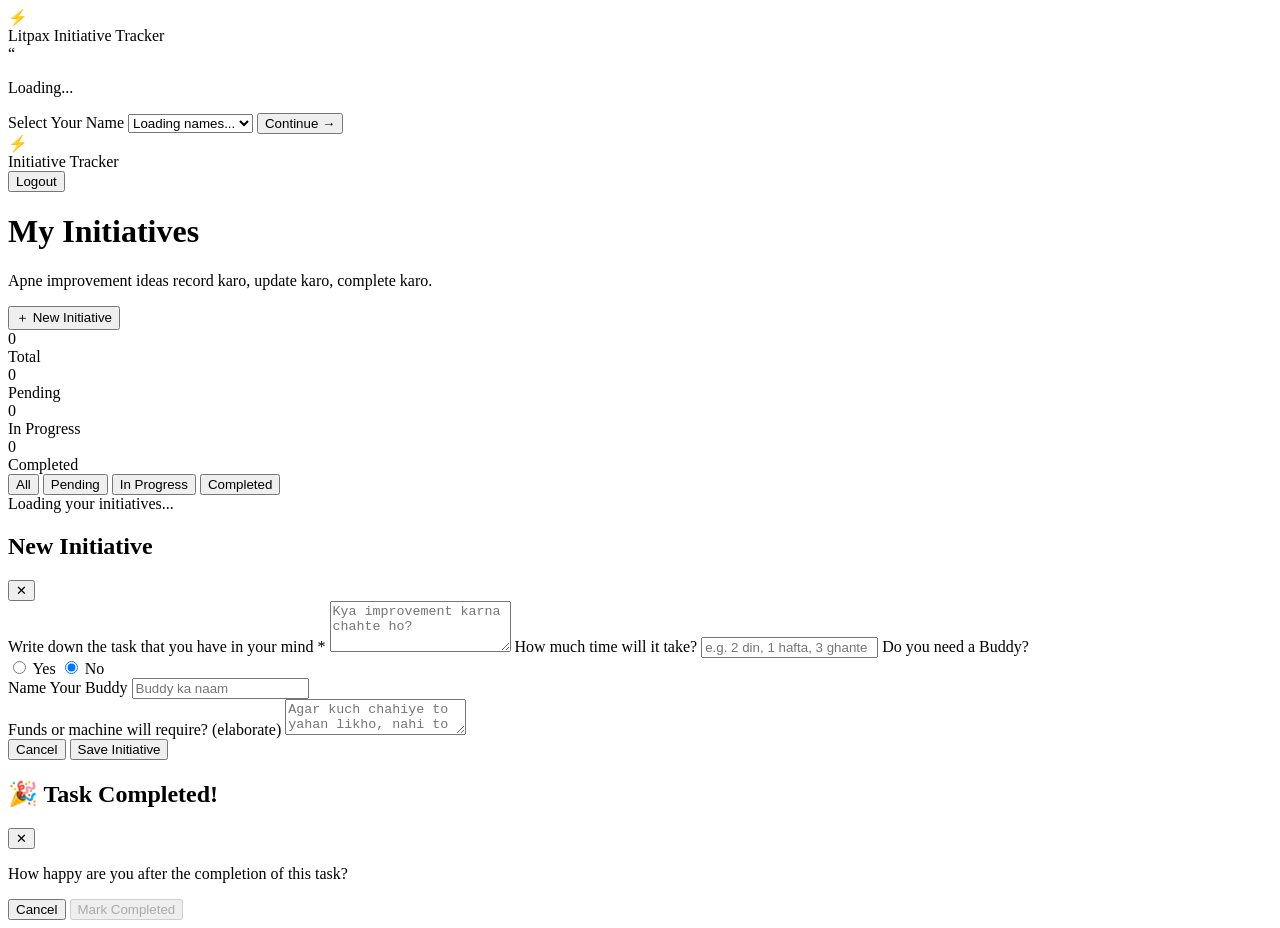
==== index.html @ f8fbafe7 "Create index.html" ====
<!DOCTYPE html>
<html lang="en">
<head>
  <meta charset="UTF-8">
  <meta name="viewport" content="width=device-width, initial-scale=1.0">
  <title>Litpax Initiative Tracker</title>
  <link rel="preconnect" href="https://fonts.googleapis.com">
  <link rel="preconnect" href="https://fonts.gstatic.com" crossorigin>
  <link href="https://fonts.googleapis.com/css2?family=Inter:wght@400;500;600;700;800&display=swap" rel="stylesheet">
  <link rel="stylesheet" href="style.css">
</head>
<body>

  <!-- ================= LOGIN SCREEN ================= -->
  <div id="loginScreen" class="screen active">
    <div class="login-box">
      <div class="brand">
        <div class="brand-mark">⚡</div>
        <div class="brand-name">Litpax <span>Initiative Tracker</span></div>
      </div>

      <div class="quote-card">
        <div class="quote-icon">&ldquo;</div>
        <p id="quoteText" class="quote-text">Loading...</p>
      </div>

      <div class="login-form">
        <label class="field-label" for="nameSelect">Select Your Name</label>
        <select id="nameSelect" class="input">
          <option value="">Loading names...</option>
        </select>
        <button id="loginBtn" class="btn btn-primary btn-block" onclick="login()">Continue →</button>
      </div>
    </div>
  </div>

  <!-- ================= DASHBOARD SCREEN ================= -->
  <div id="dashScreen" class="screen">
    <header class="topbar">
      <div class="brand small">
        <div class="brand-mark">⚡</div>
        <div class="brand-name">Initiative Tracker</div>
      </div>
      <div class="topbar-right">
        <span id="userChip" class="user-chip"></span>
        <button class="btn btn-ghost" onclick="logout()">Logout</button>
      </div>
    </header>

    <main class="container">
      <div class="dash-head">
        <div>
          <h1 id="greeting" class="dash-title">My Initiatives</h1>
          <p class="dash-sub">Apne improvement ideas record karo, update karo, complete karo.</p>
        </div>
        <button class="btn btn-primary" onclick="openTaskModal()">＋ New Initiative</button>
      </div>

      <!-- Stats -->
      <div class="stats-row">
        <div class="stat-card">
          <div class="stat-num" id="statTotal">0</div>
          <div class="stat-label">Total</div>
        </div>
        <div class="stat-card pending">
          <div class="stat-num" id="statPending">0</div>
          <div class="stat-label">Pending</div>
        </div>
        <div class="stat-card progress">
          <div class="stat-num" id="statProgress">0</div>
          <div class="stat-label">In Progress</div>
        </div>
        <div class="stat-card done">
          <div class="stat-num" id="statDone">0</div>
          <div class="stat-label">Completed</div>
        </div>
      </div>

      <!-- Filter tabs -->
      <div class="filter-tabs" id="filterTabs">
        <button class="tab active" data-filter="All" onclick="setFilter('All', this)">All</button>
        <button class="tab" data-filter="Pending" onclick="setFilter('Pending', this)">Pending</button>
        <button class="tab" data-filter="In Progress" onclick="setFilter('In Progress', this)">In Progress</button>
        <button class="tab" data-filter="Completed" onclick="setFilter('Completed', this)">Completed</button>
      </div>

      <!-- Task cards -->
      <div id="taskList" class="task-list">
        <div class="loader" id="taskLoader">Loading your initiatives...</div>
      </div>
    </main>
  </div>

  <!-- ================= TASK MODAL (Add/Edit) ================= -->
  <div id="taskModal" class="modal-overlay">
    <div class="modal">
      <div class="modal-head">
        <h2 id="modalTitle">New Initiative</h2>
        <button class="modal-close" onclick="closeTaskModal()">✕</button>
      </div>
      <div class="modal-body">
        <input type="hidden" id="editTaskId" value="">

        <label class="field-label">Write down the task that you have in your mind *</label>
        <textarea id="fTask" class="input" rows="3" placeholder="Kya improvement karna chahte ho?"></textarea>

        <label class="field-label">How much time will it take?</label>
        <input type="text" id="fTime" class="input" placeholder="e.g. 2 din, 1 hafta, 3 ghante">

        <label class="field-label">Do you need a Buddy?</label>
        <div class="radio-row">
          <label class="radio-pill"><input type="radio" name="fBuddy" value="Yes" onchange="toggleBuddyName()"> Yes</label>
          <label class="radio-pill"><input type="radio" name="fBuddy" value="No" checked onchange="toggleBuddyName()"> No</label>
        </div>

        <div id="buddyNameWrap" class="hidden">
          <label class="field-label">Name Your Buddy</label>
          <input type="text" id="fBuddyName" class="input" placeholder="Buddy ka naam">
        </div>

        <label class="field-label">Funds or machine will require? (elaborate)</label>
        <textarea id="fFunds" class="input" rows="2" placeholder="Agar kuch chahiye to yahan likho, nahi to khali chhodo"></textarea>
      </div>
      <div class="modal-foot">
        <button class="btn btn-ghost" onclick="closeTaskModal()">Cancel</button>
        <button id="saveTaskBtn" class="btn btn-primary" onclick="saveTask()">Save Initiative</button>
      </div>
    </div>
  </div>

  <!-- ================= COMPLETE MODAL (Rating) ================= -->
  <div id="completeModal" class="modal-overlay">
    <div class="modal">
      <div class="modal-head">
        <h2>🎉 Task Completed!</h2>
        <button class="modal-close" onclick="closeCompleteModal()">✕</button>
      </div>
      <div class="modal-body">
        <input type="hidden" id="completeTaskId" value="">
        <p class="modal-question">How happy are you after the completion of this task?</p>
        <div class="rating-options" id="ratingOptions">
          <!-- Rating buttons Config sheet se load hote hain -->
        </div>
      </div>
      <div class="modal-foot">
        <button class="btn btn-ghost" onclick="closeCompleteModal()">Cancel</button>
        <button id="confirmCompleteBtn" class="btn btn-primary" onclick="confirmComplete()" disabled>Mark Completed</button>
      </div>
    </div>
  </div>

  <!-- Toast -->
  <div id="toast" class="toast"></div>

  <script src="config.js"></script>
  <script src="script.js"></script>
</body>
</html>
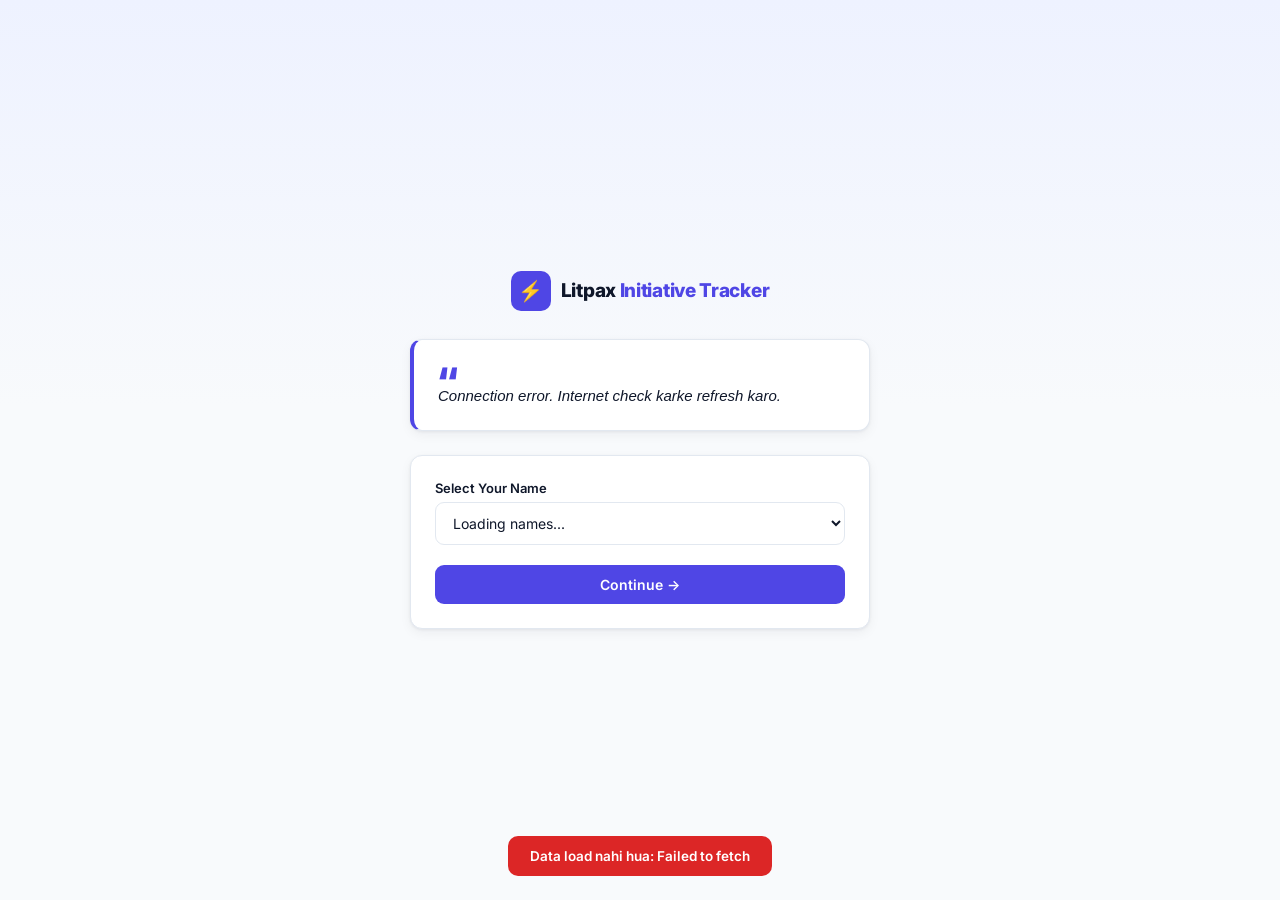
==== commit 15d14986: "Update index.html" ====
--- a/index.html
+++ b/index.html
@@ -16,7 +16,7 @@
     <div class="login-box">
       <div class="brand">
         <div class="brand-mark">⚡</div>
-        <div class="brand-name">Litpax <span>Initiative Tracker</span></div>
+        <div class="brand-name" id="brandNameLogin">Litpax <span>Initiative Tracker</span></div>
       </div>
 
       <div class="quote-card">
@@ -39,7 +39,7 @@
     <header class="topbar">
       <div class="brand small">
         <div class="brand-mark">⚡</div>
-        <div class="brand-name">Initiative Tracker</div>
+        <div class="brand-name" id="brandNameTop">Initiative Tracker</div>
       </div>
       <div class="topbar-right">
         <span id="userChip" class="user-chip"></span>
@@ -51,7 +51,7 @@
       <div class="dash-head">
         <div>
           <h1 id="greeting" class="dash-title">My Initiatives</h1>
-          <p class="dash-sub">Apne improvement ideas record karo, update karo, complete karo.</p>
+          <p class="dash-sub" id="dashSub">Apne improvement ideas record karo, update karo, complete karo.</p>
         </div>
         <button class="btn btn-primary" onclick="openTaskModal()">＋ New Initiative</button>
       </div>
--- a/style.css
+++ b/style.css
@@ -0,0 +1,631 @@
+/* ============================================
+   LITPAX INITIATIVE TRACKER - STYLES
+   Light theme · Indigo accent · Inter
+   ============================================ */
+
+:root {
+  --indigo: #4F46E5;
+  --indigo-dark: #4338CA;
+  --indigo-soft: #EEF2FF;
+  --bg: #F8FAFC;
+  --card: #FFFFFF;
+  --text: #0F172A;
+  --text-soft: #64748B;
+  --border: #E2E8F0;
+  --amber: #F59E0B;
+  --amber-soft: #FEF3C7;
+  --green: #16A34A;
+  --green-soft: #DCFCE7;
+  --blue: #2563EB;
+  --blue-soft: #DBEAFE;
+  --red: #DC2626;
+  --radius: 12px;
+  --shadow: 0 1px 3px rgba(15, 23, 42, 0.06), 0 4px 12px rgba(15, 23, 42, 0.05);
+}
+
+* { margin: 0; padding: 0; box-sizing: border-box; }
+
+body {
+  font-family: 'Inter', -apple-system, sans-serif;
+  background: var(--bg);
+  color: var(--text);
+  min-height: 100vh;
+}
+
+.hidden { display: none !important; }
+
+/* ---------- Screens ---------- */
+.screen { display: none; }
+.screen.active { display: block; }
+
+/* ---------- Login ---------- */
+#loginScreen.active {
+  display: flex;
+  align-items: center;
+  justify-content: center;
+  min-height: 100vh;
+  padding: 20px;
+  background: linear-gradient(180deg, var(--indigo-soft) 0%, var(--bg) 45%);
+}
+
+.login-box {
+  width: 100%;
+  max-width: 460px;
+}
+
+.brand {
+  display: flex;
+  align-items: center;
+  gap: 10px;
+  justify-content: center;
+  margin-bottom: 28px;
+}
+
+.brand-mark {
+  width: 40px;
+  height: 40px;
+  background: var(--indigo);
+  color: #fff;
+  border-radius: 10px;
+  display: flex;
+  align-items: center;
+  justify-content: center;
+  font-size: 20px;
+}
+
+.brand-name {
+  font-size: 19px;
+  font-weight: 800;
+  letter-spacing: -0.3px;
+}
+
+.brand-name span { color: var(--indigo); }
+
+.brand.small { margin-bottom: 0; justify-content: flex-start; }
+.brand.small .brand-mark { width: 32px; height: 32px; font-size: 16px; border-radius: 8px; }
+.brand.small .brand-name { font-size: 16px; }
+
+.quote-card {
+  background: var(--card);
+  border: 1px solid var(--border);
+  border-left: 4px solid var(--indigo);
+  border-radius: var(--radius);
+  padding: 22px 24px;
+  margin-bottom: 24px;
+  box-shadow: var(--shadow);
+  position: relative;
+}
+
+.quote-icon {
+  font-size: 42px;
+  line-height: 1;
+  color: var(--indigo);
+  font-weight: 800;
+  height: 22px;
+}
+
+.quote-text {
+  font-size: 15px;
+  line-height: 1.65;
+  color: var(--text);
+  font-weight: 500;
+  font-style: italic;
+}
+
+.login-form {
+  background: var(--card);
+  border: 1px solid var(--border);
+  border-radius: var(--radius);
+  padding: 24px;
+  box-shadow: var(--shadow);
+}
+
+/* ---------- Inputs ---------- */
+.field-label {
+  display: block;
+  font-size: 13px;
+  font-weight: 600;
+  color: var(--text);
+  margin: 14px 0 6px;
+}
+
+.login-form .field-label:first-child { margin-top: 0; }
+
+.input {
+  width: 100%;
+  padding: 11px 13px;
+  border: 1px solid var(--border);
+  border-radius: 9px;
+  font-family: inherit;
+  font-size: 14px;
+  color: var(--text);
+  background: #fff;
+  transition: border-color 0.15s, box-shadow 0.15s;
+  resize: vertical;
+}
+
+.input:focus {
+  outline: none;
+  border-color: var(--indigo);
+  box-shadow: 0 0 0 3px var(--indigo-soft);
+}
+
+/* ---------- Buttons ---------- */
+.btn {
+  padding: 11px 18px;
+  border: none;
+  border-radius: 9px;
+  font-family: inherit;
+  font-size: 14px;
+  font-weight: 600;
+  cursor: pointer;
+  transition: background 0.15s, transform 0.1s;
+  white-space: nowrap;
+}
+
+.btn:active { transform: scale(0.98); }
+
+.btn-primary {
+  background: var(--indigo);
+  color: #fff;
+}
+
+.btn-primary:hover { background: var(--indigo-dark); }
+
+.btn-primary:disabled {
+  background: #C7D2FE;
+  cursor: not-allowed;
+}
+
+.btn-ghost {
+  background: transparent;
+  color: var(--text-soft);
+  border: 1px solid var(--border);
+}
+
+.btn-ghost:hover { background: var(--bg); color: var(--text); }
+
+.btn-block { width: 100%; margin-top: 20px; }
+
+/* ---------- Topbar ---------- */
+.topbar {
+  background: var(--card);
+  border-bottom: 1px solid var(--border);
+  padding: 12px 20px;
+  display: flex;
+  align-items: center;
+  justify-content: space-between;
+  position: sticky;
+  top: 0;
+  z-index: 50;
+}
+
+.topbar-right {
+  display: flex;
+  align-items: center;
+  gap: 10px;
+}
+
+.user-chip {
+  background: var(--indigo-soft);
+  color: var(--indigo);
+  font-size: 13px;
+  font-weight: 700;
+  padding: 6px 14px;
+  border-radius: 999px;
+}
+
+/* ---------- Container / Dashboard ---------- */
+.container {
+  max-width: 860px;
+  margin: 0 auto;
+  padding: 28px 20px 60px;
+}
+
+.dash-head {
+  display: flex;
+  align-items: flex-start;
+  justify-content: space-between;
+  gap: 16px;
+  margin-bottom: 22px;
+  flex-wrap: wrap;
+}
+
+.dash-title {
+  font-size: 24px;
+  font-weight: 800;
+  letter-spacing: -0.4px;
+}
+
+.dash-sub {
+  font-size: 13px;
+  color: var(--text-soft);
+  margin-top: 4px;
+}
+
+/* ---------- Stats ---------- */
+.stats-row {
+  display: grid;
+  grid-template-columns: repeat(4, 1fr);
+  gap: 12px;
+  margin-bottom: 22px;
+}
+
+.stat-card {
+  background: var(--card);
+  border: 1px solid var(--border);
+  border-radius: var(--radius);
+  padding: 14px 16px;
+  box-shadow: var(--shadow);
+}
+
+.stat-num {
+  font-size: 24px;
+  font-weight: 800;
+  letter-spacing: -0.5px;
+}
+
+.stat-label {
+  font-size: 12px;
+  color: var(--text-soft);
+  font-weight: 600;
+  margin-top: 2px;
+}
+
+.stat-card.pending .stat-num { color: var(--amber); }
+.stat-card.progress .stat-num { color: var(--blue); }
+.stat-card.done .stat-num { color: var(--green); }
+
+/* ---------- Filter tabs ---------- */
+.filter-tabs {
+  display: flex;
+  gap: 8px;
+  margin-bottom: 18px;
+  flex-wrap: wrap;
+}
+
+.tab {
+  padding: 7px 15px;
+  border: 1px solid var(--border);
+  border-radius: 999px;
+  background: var(--card);
+  font-family: inherit;
+  font-size: 13px;
+  font-weight: 600;
+  color: var(--text-soft);
+  cursor: pointer;
+  transition: all 0.15s;
+}
+
+.tab:hover { border-color: var(--indigo); color: var(--indigo); }
+
+.tab.active {
+  background: var(--indigo);
+  border-color: var(--indigo);
+  color: #fff;
+}
+
+/* ---------- Task cards ---------- */
+.task-list {
+  display: flex;
+  flex-direction: column;
+  gap: 14px;
+}
+
+.task-card {
+  background: var(--card);
+  border: 1px solid var(--border);
+  border-radius: var(--radius);
+  padding: 18px 20px;
+  box-shadow: var(--shadow);
+}
+
+.task-top {
+  display: flex;
+  align-items: center;
+  justify-content: space-between;
+  gap: 10px;
+  margin-bottom: 10px;
+  flex-wrap: wrap;
+}
+
+.task-id {
+  font-size: 12px;
+  font-weight: 700;
+  color: var(--indigo);
+  background: var(--indigo-soft);
+  padding: 4px 10px;
+  border-radius: 6px;
+  letter-spacing: 0.3px;
+}
+
+.badge {
+  font-size: 12px;
+  font-weight: 700;
+  padding: 4px 12px;
+  border-radius: 999px;
+}
+
+.badge.pending { background: var(--amber-soft); color: #B45309; }
+.badge.progress { background: var(--blue-soft); color: var(--blue); }
+.badge.done { background: var(--green-soft); color: var(--green); }
+
+.task-text {
+  font-size: 15px;
+  font-weight: 600;
+  line-height: 1.55;
+  margin-bottom: 12px;
+}
+
+.task-meta {
+  display: flex;
+  flex-wrap: wrap;
+  gap: 8px 18px;
+  margin-bottom: 14px;
+}
+
+.meta-item {
+  font-size: 12.5px;
+  color: var(--text-soft);
+}
+
+.meta-item b { color: var(--text); font-weight: 600; }
+
+.rating-chip {
+  display: inline-block;
+  background: var(--green-soft);
+  color: var(--green);
+  font-size: 12.5px;
+  font-weight: 700;
+  padding: 5px 12px;
+  border-radius: 999px;
+  margin-bottom: 12px;
+}
+
+.task-actions {
+  display: flex;
+  gap: 8px;
+  flex-wrap: wrap;
+  border-top: 1px solid var(--border);
+  padding-top: 12px;
+}
+
+.btn-sm {
+  padding: 7px 14px;
+  font-size: 13px;
+  border-radius: 8px;
+}
+
+.btn-outline-blue {
+  background: #fff;
+  color: var(--blue);
+  border: 1px solid var(--blue);
+}
+
+.btn-outline-blue:hover { background: var(--blue-soft); }
+
+.btn-outline-green {
+  background: #fff;
+  color: var(--green);
+  border: 1px solid var(--green);
+}
+
+.btn-outline-green:hover { background: var(--green-soft); }
+
+.loader, .empty-state {
+  text-align: center;
+  color: var(--text-soft);
+  font-size: 14px;
+  padding: 50px 20px;
+}
+
+.empty-state .empty-icon { font-size: 36px; margin-bottom: 10px; }
+
+/* ---------- Modals ---------- */
+.modal-overlay {
+  display: none;
+  position: fixed;
+  inset: 0;
+  background: rgba(15, 23, 42, 0.45);
+  z-index: 100;
+  align-items: center;
+  justify-content: center;
+  padding: 20px;
+}
+
+.modal-overlay.open { display: flex; }
+
+.modal {
+  background: var(--card);
+  border-radius: 16px;
+  width: 100%;
+  max-width: 520px;
+  max-height: 90vh;
+  overflow-y: auto;
+  box-shadow: 0 20px 50px rgba(15, 23, 42, 0.25);
+}
+
+.modal-head {
+  display: flex;
+  align-items: center;
+  justify-content: space-between;
+  padding: 18px 22px;
+  border-bottom: 1px solid var(--border);
+}
+
+.modal-head h2 { font-size: 17px; font-weight: 800; }
+
+.modal-close {
+  background: transparent;
+  border: none;
+  font-size: 16px;
+  color: var(--text-soft);
+  cursor: pointer;
+  padding: 4px 8px;
+  border-radius: 6px;
+}
+
+.modal-close:hover { background: var(--bg); color: var(--text); }
+
+.modal-body { padding: 8px 22px 20px; }
+
+.modal-body .field-label:first-of-type { margin-top: 12px; }
+
+.modal-question {
+  font-size: 14.5px;
+  font-weight: 600;
+  margin: 14px 0 4px;
+}
+
+.modal-foot {
+  display: flex;
+  justify-content: flex-end;
+  gap: 10px;
+  padding: 14px 22px;
+  border-top: 1px solid var(--border);
+}
+
+/* ---------- Radio pills ---------- */
+.radio-row { display: flex; gap: 10px; }
+
+.radio-pill {
+  display: flex;
+  align-items: center;
+  gap: 7px;
+  border: 1px solid var(--border);
+  border-radius: 999px;
+  padding: 8px 18px;
+  font-size: 13.5px;
+  font-weight: 600;
+  cursor: pointer;
+  transition: all 0.15s;
+}
+
+.radio-pill:has(input:checked) {
+  border-color: var(--indigo);
+  background: var(--indigo-soft);
+  color: var(--indigo);
+}
+
+.radio-pill input { accent-color: var(--indigo); }
+
+/* ---------- Rating buttons ---------- */
+.rating-options {
+  display: flex;
+  flex-direction: column;
+  gap: 10px;
+  margin-top: 14px;
+}
+
+.rating-btn {
+  padding: 13px 16px;
+  border: 1.5px solid var(--border);
+  border-radius: 10px;
+  background: #fff;
+  font-family: inherit;
+  font-size: 14.5px;
+  font-weight: 600;
+  color: var(--text);
+  cursor: pointer;
+  text-align: left;
+  transition: all 0.15s;
+}
+
+.rating-btn:hover { border-color: var(--indigo); background: var(--indigo-soft); }
+
+.rating-btn.selected {
+  border-color: var(--indigo);
+  background: var(--indigo-soft);
+  color: var(--indigo);
+  box-shadow: 0 0 0 3px var(--indigo-soft);
+}
+
+/* ---------- Toast ---------- */
+.toast {
+  position: fixed;
+  bottom: 24px;
+  left: 50%;
+  transform: translateX(-50%) translateY(80px);
+  background: var(--text);
+  color: #fff;
+  font-size: 13.5px;
+  font-weight: 600;
+  padding: 12px 22px;
+  border-radius: 10px;
+  opacity: 0;
+  transition: all 0.3s;
+  z-index: 200;
+  pointer-events: none;
+  max-width: 90vw;
+  text-align: center;
+}
+
+.toast.show {
+  opacity: 1;
+  transform: translateX(-50%) translateY(0);
+}
+
+.toast.error { background: var(--red); }
+
+/* ============================================
+   ADMIN PAGE
+   ============================================ */
+
+.admin-container { max-width: 1080px; }
+
+.emp-stats-grid {
+  display: grid;
+  grid-template-columns: repeat(auto-fill, minmax(190px, 1fr));
+  gap: 12px;
+  margin-bottom: 26px;
+}
+
+.emp-card {
+  background: var(--card);
+  border: 1px solid var(--border);
+  border-radius: var(--radius);
+  padding: 16px;
+  box-shadow: var(--shadow);
+  cursor: pointer;
+  transition: border-color 0.15s, transform 0.1s;
+}
+
+.emp-card:hover { border-color: var(--indigo); }
+
+.emp-card.selected {
+  border-color: var(--indigo);
+  background: var(--indigo-soft);
+}
+
+.emp-name {
+  font-size: 15px;
+  font-weight: 800;
+  margin-bottom: 10px;
+}
+
+.emp-nums {
+  display: flex;
+  gap: 12px;
+  flex-wrap: wrap;
+}
+
+.emp-num { font-size: 12px; color: var(--text-soft); font-weight: 600; }
+.emp-num b { font-size: 16px; display: block; }
+.emp-num.n-total b { color: var(--text); }
+.emp-num.n-pending b { color: var(--amber); }
+.emp-num.n-progress b { color: var(--blue); }
+.emp-num.n-done b { color: var(--green); }
+
+.admin-task-employee {
+  font-size: 13px;
+  font-weight: 700;
+  color: var(--indigo);
+}
+
+/* ---------- Responsive ---------- */
+@media (max-width: 620px) {
+  .stats-row { grid-template-columns: repeat(2, 1fr); }
+  .dash-head { flex-direction: column; }
+  .dash-head .btn { width: 100%; }
+  .task-actions .btn { flex: 1; }
+}
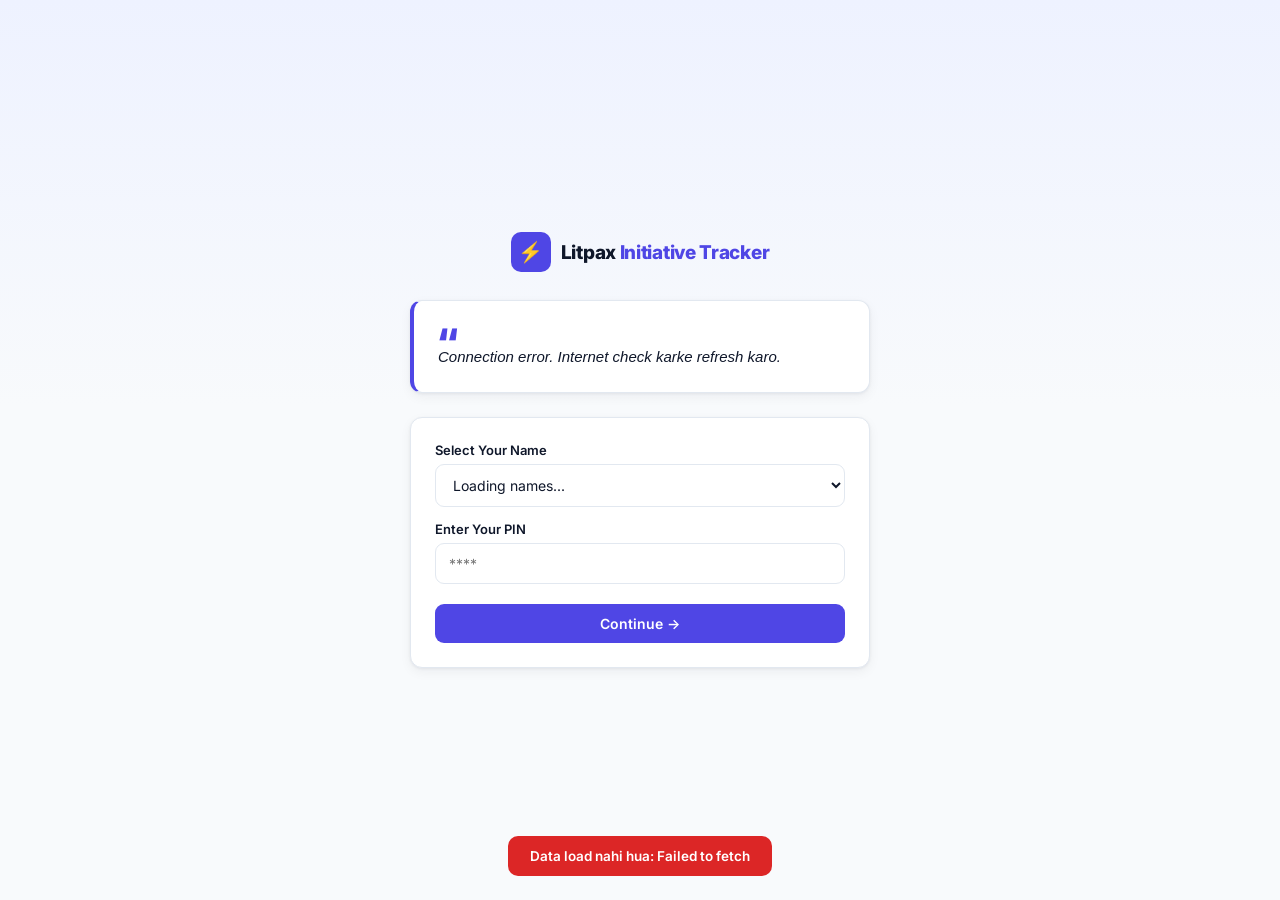
==== commit 980216f4: "Update index.html" ====
--- a/index.html
+++ b/index.html
@@ -29,6 +29,8 @@
         <select id="nameSelect" class="input">
           <option value="">Loading names...</option>
         </select>
+        <label class="field-label" for="pinInput">Enter Your PIN</label>
+        <input type="password" id="pinInput" class="input" inputmode="numeric" maxlength="6" placeholder="****" onkeydown="if(event.key==='Enter')login()">
         <button id="loginBtn" class="btn btn-primary btn-block" onclick="login()">Continue →</button>
       </div>
     </div>
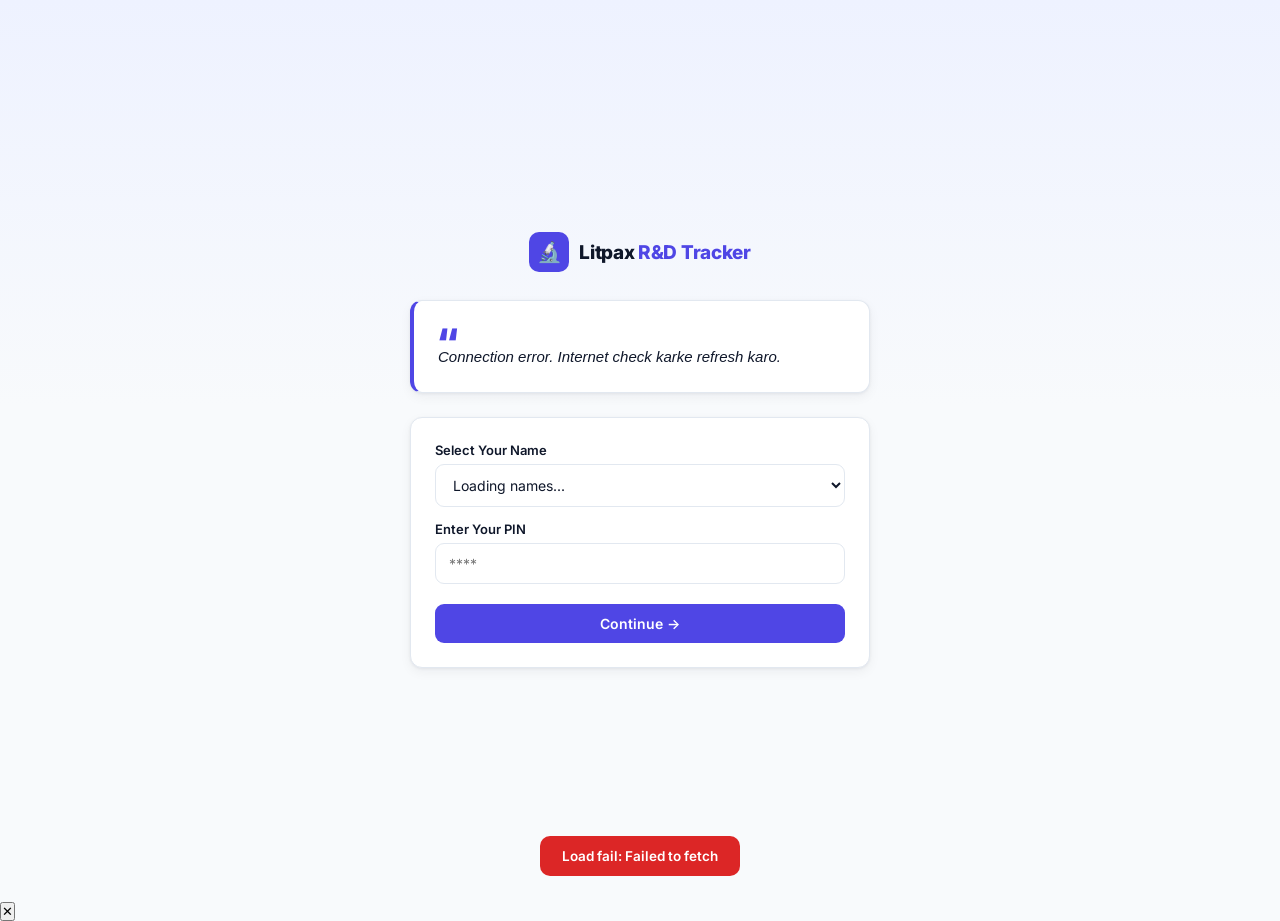
==== commit cbf71019: "Rename rnd.html to index.html" ====
--- a/index.html
+++ b/index.html
@@ -3,7 +3,7 @@
 <head>
   <meta charset="UTF-8">
   <meta name="viewport" content="width=device-width, initial-scale=1.0">
-  <title>Litpax Initiative Tracker</title>
+  <title>Litpax R&D Tracker</title>
   <link rel="preconnect" href="https://fonts.googleapis.com">
   <link rel="preconnect" href="https://fonts.gstatic.com" crossorigin>
   <link href="https://fonts.googleapis.com/css2?family=Inter:wght@400;500;600;700;800&display=swap" rel="stylesheet">
@@ -11,24 +11,20 @@
 </head>
 <body>
 
-  <!-- ================= LOGIN SCREEN ================= -->
+  <!-- ================= LOGIN ================= -->
   <div id="loginScreen" class="screen active">
     <div class="login-box">
       <div class="brand">
-        <div class="brand-mark">⚡</div>
-        <div class="brand-name" id="brandNameLogin">Litpax <span>Initiative Tracker</span></div>
-      </div>
-
+        <div class="brand-mark">🔬</div>
+        <div class="brand-name" id="brandNameLogin">Litpax <span>R&D Tracker</span></div>
+      </div>
       <div class="quote-card">
         <div class="quote-icon">&ldquo;</div>
         <p id="quoteText" class="quote-text">Loading...</p>
       </div>
-
       <div class="login-form">
         <label class="field-label" for="nameSelect">Select Your Name</label>
-        <select id="nameSelect" class="input">
-          <option value="">Loading names...</option>
-        </select>
+        <select id="nameSelect" class="input"><option value="">Loading names...</option></select>
         <label class="field-label" for="pinInput">Enter Your PIN</label>
         <input type="password" id="pinInput" class="input" inputmode="numeric" maxlength="6" placeholder="****" onkeydown="if(event.key==='Enter')login()">
         <button id="loginBtn" class="btn btn-primary btn-block" onclick="login()">Continue →</button>
@@ -36,125 +32,174 @@
     </div>
   </div>
 
-  <!-- ================= DASHBOARD SCREEN ================= -->
-  <div id="dashScreen" class="screen">
+  <!-- ================= LIST / DASHBOARD ================= -->
+  <div id="listScreen" class="screen">
     <header class="topbar">
       <div class="brand small">
-        <div class="brand-mark">⚡</div>
-        <div class="brand-name" id="brandNameTop">Initiative Tracker</div>
+        <div class="brand-mark">🔬</div>
+        <div class="brand-name" id="brandNameTop">R&D Tracker</div>
       </div>
       <div class="topbar-right">
+        <span id="roleChip" class="role-chip"></span>
         <span id="userChip" class="user-chip"></span>
         <button class="btn btn-ghost" onclick="logout()">Logout</button>
       </div>
     </header>
 
-    <main class="container">
+    <main class="container admin-container">
       <div class="dash-head">
         <div>
-          <h1 id="greeting" class="dash-title">My Initiatives</h1>
-          <p class="dash-sub" id="dashSub">Apne improvement ideas record karo, update karo, complete karo.</p>
-        </div>
-        <button class="btn btn-primary" onclick="openTaskModal()">＋ New Initiative</button>
+          <h1 id="greeting" class="dash-title">R&D Projects</h1>
+          <p class="dash-sub" id="dashSub">Loading...</p>
+        </div>
+        <button id="assignBtn" class="btn btn-primary hidden" onclick="openAssignModal()">＋ Assign Project</button>
       </div>
 
       <!-- Stats -->
       <div class="stats-row">
-        <div class="stat-card">
-          <div class="stat-num" id="statTotal">0</div>
-          <div class="stat-label">Total</div>
-        </div>
-        <div class="stat-card pending">
-          <div class="stat-num" id="statPending">0</div>
-          <div class="stat-label">Pending</div>
-        </div>
-        <div class="stat-card progress">
-          <div class="stat-num" id="statProgress">0</div>
-          <div class="stat-label">In Progress</div>
-        </div>
-        <div class="stat-card done">
-          <div class="stat-num" id="statDone">0</div>
-          <div class="stat-label">Completed</div>
-        </div>
-      </div>
-
-      <!-- Filter tabs -->
+        <div class="stat-card"><div class="stat-num" id="statTotal">0</div><div class="stat-label">Total</div></div>
+        <div class="stat-card progress"><div class="stat-num" id="statActive">0</div><div class="stat-label">Active</div></div>
+        <div class="stat-card pending"><div class="stat-num" id="statReview">0</div><div class="stat-label">Review Pending</div></div>
+        <div class="stat-card done"><div class="stat-num" id="statApproved">0</div><div class="stat-label">Approved</div></div>
+      </div>
+
+      <!-- Filter -->
       <div class="filter-tabs" id="filterTabs">
         <button class="tab active" data-filter="All" onclick="setFilter('All', this)">All</button>
-        <button class="tab" data-filter="Pending" onclick="setFilter('Pending', this)">Pending</button>
+        <button class="tab" data-filter="Assigned" onclick="setFilter('Assigned', this)">Assigned</button>
         <button class="tab" data-filter="In Progress" onclick="setFilter('In Progress', this)">In Progress</button>
-        <button class="tab" data-filter="Completed" onclick="setFilter('Completed', this)">Completed</button>
-      </div>
-
-      <!-- Task cards -->
-      <div id="taskList" class="task-list">
-        <div class="loader" id="taskLoader">Loading your initiatives...</div>
+        <button class="tab" data-filter="Testing" onclick="setFilter('Testing', this)">Testing</button>
+        <button class="tab" data-filter="Completed" onclick="setFilter('Completed', this)">Review</button>
+        <button class="tab" data-filter="Approved" onclick="setFilter('Approved', this)">Approved</button>
+      </div>
+
+      <div id="projectList" class="task-list">
+        <div class="loader">Loading projects...</div>
       </div>
     </main>
   </div>
 
-  <!-- ================= TASK MODAL (Add/Edit) ================= -->
-  <div id="taskModal" class="modal-overlay">
-    <div class="modal">
-      <div class="modal-head">
-        <h2 id="modalTitle">New Initiative</h2>
-        <button class="modal-close" onclick="closeTaskModal()">✕</button>
-      </div>
-      <div class="modal-body">
-        <input type="hidden" id="editTaskId" value="">
-
-        <label class="field-label">Write down the task that you have in your mind *</label>
-        <textarea id="fTask" class="input" rows="3" placeholder="Kya improvement karna chahte ho?"></textarea>
-
-        <label class="field-label">How much time will it take?</label>
-        <input type="text" id="fTime" class="input" placeholder="e.g. 2 din, 1 hafta, 3 ghante">
-
-        <label class="field-label">Do you need a Buddy?</label>
+  <!-- ================= PROJECT DETAIL ================= -->
+  <div id="detailScreen" class="screen">
+    <header class="topbar">
+      <div class="brand small">
+        <div class="brand-mark">🔬</div>
+        <div class="brand-name">R&D Tracker</div>
+      </div>
+      <div class="topbar-right">
+        <span id="roleChip2" class="role-chip"></span>
+        <button class="btn btn-ghost" onclick="backToList()">← Back</button>
+      </div>
+    </header>
+    <main class="container">
+      <button class="back-link" onclick="backToList()">← All Projects</button>
+      <div id="detailBody">
+        <div class="loader">Loading...</div>
+      </div>
+    </main>
+  </div>
+
+  <!-- ================= ASSIGN MODAL ================= -->
+  <div id="assignModal" class="modal-overlay">
+    <div class="modal">
+      <div class="modal-head"><h2>Assign R&D Project</h2><button class="modal-close" onclick="closeModal('assignModal')">✕</button></div>
+      <div class="modal-body">
+        <label class="field-label">Project Title *</label>
+        <input type="text" id="aTitle" class="input" placeholder="e.g. Naye 48V pack ka thermal test">
+        <label class="field-label">Description / Task Detail</label>
+        <textarea id="aDesc" class="input" rows="3" placeholder="Kya karna hai, kya expected output hai..."></textarea>
+        <label class="field-label">Assign To (R&D) *</label>
+        <select id="aAssignTo" class="input"></select>
+        <label class="field-label">Priority</label>
         <div class="radio-row">
-          <label class="radio-pill"><input type="radio" name="fBuddy" value="Yes" onchange="toggleBuddyName()"> Yes</label>
-          <label class="radio-pill"><input type="radio" name="fBuddy" value="No" checked onchange="toggleBuddyName()"> No</label>
-        </div>
-
-        <div id="buddyNameWrap" class="hidden">
-          <label class="field-label">Name Your Buddy</label>
-          <input type="text" id="fBuddyName" class="input" placeholder="Buddy ka naam">
-        </div>
-
-        <label class="field-label">Funds or machine will require? (elaborate)</label>
-        <textarea id="fFunds" class="input" rows="2" placeholder="Agar kuch chahiye to yahan likho, nahi to khali chhodo"></textarea>
-      </div>
-      <div class="modal-foot">
-        <button class="btn btn-ghost" onclick="closeTaskModal()">Cancel</button>
-        <button id="saveTaskBtn" class="btn btn-primary" onclick="saveTask()">Save Initiative</button>
-      </div>
-    </div>
-  </div>
-
-  <!-- ================= COMPLETE MODAL (Rating) ================= -->
-  <div id="completeModal" class="modal-overlay">
-    <div class="modal">
-      <div class="modal-head">
-        <h2>🎉 Task Completed!</h2>
-        <button class="modal-close" onclick="closeCompleteModal()">✕</button>
-      </div>
-      <div class="modal-body">
-        <input type="hidden" id="completeTaskId" value="">
-        <p class="modal-question">How happy are you after the completion of this task?</p>
-        <div class="rating-options" id="ratingOptions">
-          <!-- Rating buttons Config sheet se load hote hain -->
-        </div>
-      </div>
-      <div class="modal-foot">
-        <button class="btn btn-ghost" onclick="closeCompleteModal()">Cancel</button>
-        <button id="confirmCompleteBtn" class="btn btn-primary" onclick="confirmComplete()" disabled>Mark Completed</button>
-      </div>
-    </div>
-  </div>
-
-  <!-- Toast -->
+          <label class="radio-pill"><input type="radio" name="aPri" value="High"> High</label>
+          <label class="radio-pill"><input type="radio" name="aPri" value="Medium" checked> Medium</label>
+          <label class="radio-pill"><input type="radio" name="aPri" value="Low"> Low</label>
+        </div>
+        <label class="field-label">Deadline (optional)</label>
+        <input type="date" id="aDeadline" class="input">
+      </div>
+      <div class="modal-foot">
+        <button class="btn btn-ghost" onclick="closeModal('assignModal')">Cancel</button>
+        <button id="assignSaveBtn" class="btn btn-primary" onclick="saveAssign()">Assign Project</button>
+      </div>
+    </div>
+  </div>
+
+  <!-- ================= ADD ENTRY MODAL (Note / Remark / Link) ================= -->
+  <div id="entryModal" class="modal-overlay">
+    <div class="modal">
+      <div class="modal-head"><h2 id="entryTitle">Add Note</h2><button class="modal-close" onclick="closeModal('entryModal')">✕</button></div>
+      <div class="modal-body">
+        <div class="seg" id="entrySeg">
+          <button class="tab active" data-etype="note" onclick="setEntryType('note', this)">📝 Note</button>
+          <button class="tab" data-etype="remark" onclick="setEntryType('remark', this)">💬 Remark</button>
+          <button class="tab" data-etype="link" onclick="setEntryType('link', this)">🔗 Link</button>
+        </div>
+        <label class="field-label" id="entryLabel">Note</label>
+        <textarea id="eContent" class="input" rows="3" placeholder="Yahan likho..."></textarea>
+        <div id="eLinkWrap" class="hidden">
+          <label class="field-label">Paste link (Drive / YouTube / kuch bhi)</label>
+          <input type="text" id="eUrl" class="input" placeholder="https://...">
+          <label class="field-label">Label (optional)</label>
+          <input type="text" id="eLinkName" class="input" placeholder="e.g. Test video">
+        </div>
+      </div>
+      <div class="modal-foot">
+        <button class="btn btn-ghost" onclick="closeModal('entryModal')">Cancel</button>
+        <button id="entrySaveBtn" class="btn btn-primary" onclick="saveEntry()">Save</button>
+      </div>
+    </div>
+  </div>
+
+  <!-- ================= UPLOAD MODAL ================= -->
+  <div id="uploadModal" class="modal-overlay">
+    <div class="modal">
+      <div class="modal-head"><h2>Upload Media</h2><button class="modal-close" onclick="closeModal('uploadModal')">✕</button></div>
+      <div class="modal-body">
+        <div class="drop" onclick="document.getElementById('fileInput').click()">
+          <div class="drop-icon">📎</div>
+          <div class="drop-text">Photos / Videos / Documents chuno</div>
+          <div class="drop-sub">Max 30MB per file. Bade video ke liye "Link add karo".</div>
+        </div>
+        <input type="file" id="fileInput" multiple accept="image/*,video/*,.pdf,.doc,.docx,.xlsx" class="hidden" onchange="queueFiles(this.files)">
+        <label class="field-label" style="margin-top:14px;">Caption (optional, sabhi files pe lagega)</label>
+        <input type="text" id="uCaption" class="input" placeholder="e.g. Prototype v2 photos">
+        <div id="uploadList" class="upload-list"></div>
+      </div>
+      <div class="modal-foot">
+        <button class="btn btn-ghost" onclick="closeModal('uploadModal')">Close</button>
+        <button id="uploadStartBtn" class="btn btn-primary" onclick="startUpload()" disabled>Upload</button>
+      </div>
+    </div>
+  </div>
+
+  <!-- ================= REVIEW MODAL ================= -->
+  <div id="reviewModal" class="modal-overlay">
+    <div class="modal">
+      <div class="modal-head"><h2>🧪 Review Project</h2><button class="modal-close" onclick="closeModal('reviewModal')">✕</button></div>
+      <div class="modal-body">
+        <p class="modal-question">Rating do (approve karte waqt):</p>
+        <div class="review-ratings" id="reviewRatings"></div>
+        <label class="field-label">Feedback / Remarks</label>
+        <textarea id="rFeedback" class="input" rows="3" placeholder="Kaam kaisa laga? Kya change chahiye?"></textarea>
+      </div>
+      <div class="modal-foot">
+        <button class="btn btn-ghost btn-outline-red" style="color:var(--red);border:1px solid var(--red);background:#fff;" onclick="submitReview('Rejected')">✕ Reject</button>
+        <button class="btn btn-primary" style="background:var(--green);" onclick="submitReview('Approved')">✓ Approve</button>
+      </div>
+    </div>
+  </div>
+
+  <!-- Lightbox -->
+  <div id="lightbox" class="lightbox" onclick="closeLightbox()">
+    <button class="lightbox-close">✕</button>
+    <img id="lightboxImg" src="" alt="">
+  </div>
+
   <div id="toast" class="toast"></div>
 
   <script src="config.js"></script>
-  <script src="script.js"></script>
+  <script src="rnd.js"></script>
 </body>
 </html>
--- a/style.css
+++ b/style.css
@@ -622,6 +622,55 @@
   color: var(--indigo);
 }
 
+/* ---------- Funds Required view ---------- */
+.funds-count {
+  background: var(--amber);
+  color: #fff;
+  font-size: 11px;
+  font-weight: 800;
+  padding: 2px 8px;
+  border-radius: 999px;
+  margin-left: 4px;
+}
+
+.tab.active .funds-count { background: #fff; color: var(--indigo); }
+
+.funds-group { margin-bottom: 26px; }
+
+.funds-group-head {
+  font-size: 15px;
+  font-weight: 800;
+  color: var(--indigo);
+  margin-bottom: 10px;
+  display: flex;
+  align-items: center;
+  gap: 10px;
+}
+
+.funds-group-count {
+  font-size: 11.5px;
+  font-weight: 700;
+  color: var(--text-soft);
+  background: var(--bg);
+  border: 1px solid var(--border);
+  padding: 3px 10px;
+  border-radius: 999px;
+}
+
+.funds-group .task-card { margin-bottom: 12px; }
+
+.funds-highlight {
+  background: var(--amber-soft);
+  border: 1px solid #FDE68A;
+  color: #92400E;
+  font-size: 14.5px;
+  font-weight: 700;
+  padding: 12px 14px;
+  border-radius: 10px;
+  margin-bottom: 12px;
+  line-height: 1.5;
+}
+
 /* ---------- Responsive ---------- */
 @media (max-width: 620px) {
   .stats-row { grid-template-columns: repeat(2, 1fr); }
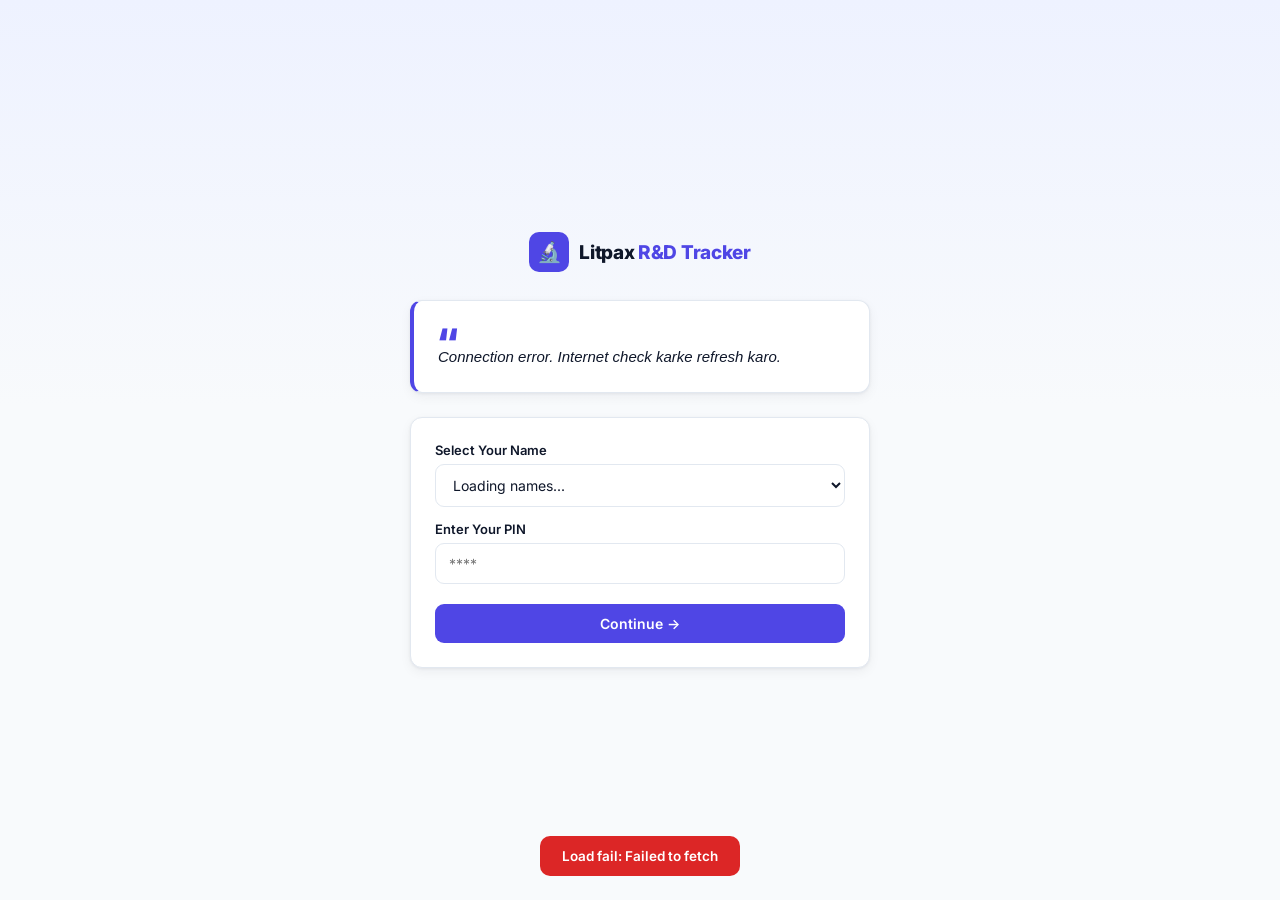
==== commit 556a9ed7: "Update index.html" ====
--- a/index.html
+++ b/index.html
@@ -191,6 +191,20 @@
     </div>
   </div>
 
+  <!-- ================= MEMBER PICKER MODAL ================= -->
+  <div id="memberModal" class="modal-overlay">
+    <div class="modal">
+      <div class="modal-head"><h2>👤 Aap kaun ho?</h2><button class="modal-close" onclick="closeModal('memberModal')">✕</button></div>
+      <div class="modal-body">
+        <p class="modal-question">Apna naam select karo:</p>
+        <div id="memberList" class="member-list"></div>
+      </div>
+      <div class="modal-foot">
+        <button class="btn btn-ghost" onclick="closeModal('memberModal')">Cancel</button>
+      </div>
+    </div>
+  </div>
+
   <!-- Lightbox -->
   <div id="lightbox" class="lightbox" onclick="closeLightbox()">
     <button class="lightbox-close">✕</button>
--- a/style.css
+++ b/style.css
@@ -678,3 +678,250 @@
   .dash-head .btn { width: 100%; }
   .task-actions .btn { flex: 1; }
 }
+/* ============================================
+   R&D TRACKER PAGE  (rnd.html + rnd.js)
+   ============================================ */
+
+/* ---- Role chip ---- */
+.role-chip {
+  background: #EDE9FE;
+  color: #6D28D9;
+  font-size: 11.5px;
+  font-weight: 800;
+  padding: 4px 10px;
+  border-radius: 999px;
+  letter-spacing: 0.3px;
+  text-transform: uppercase;
+}
+
+/* ---- Priority badges ---- */
+.pri {
+  font-size: 11px;
+  font-weight: 800;
+  padding: 3px 10px;
+  border-radius: 999px;
+  text-transform: uppercase;
+  letter-spacing: 0.3px;
+}
+.pri.High   { background: #FEE2E2; color: #B91C1C; }
+.pri.Medium { background: #FEF3C7; color: #B45309; }
+.pri.Low    { background: #E0F2FE; color: #0369A1; }
+
+/* ---- Status badges (extends existing .badge) ---- */
+.badge.assigned  { background: #E0E7FF; color: #4338CA; }
+.badge.testing   { background: #FEF3C7; color: #B45309; }
+.badge.approved  { background: var(--green-soft); color: var(--green); }
+.badge.rejected  { background: #FEE2E2; color: #B91C1C; }
+
+/* ---- Approval pill ---- */
+.approval {
+  font-size: 11.5px;
+  font-weight: 800;
+  padding: 4px 11px;
+  border-radius: 999px;
+}
+.approval.Pending  { background: var(--bg); color: var(--text-soft); border: 1px solid var(--border); }
+.approval.Approved { background: var(--green-soft); color: var(--green); }
+.approval.Rejected { background: #FEE2E2; color: #B91C1C; }
+
+/* ---- Project card extras ---- */
+.pcard-head { display: flex; align-items: center; justify-content: space-between; gap: 8px; margin-bottom: 10px; flex-wrap: wrap; }
+.pcard-tags { display: flex; gap: 8px; align-items: center; flex-wrap: wrap; }
+.pcard-people { display: flex; flex-wrap: wrap; gap: 8px 16px; margin-top: 8px; }
+.pcard-people .meta-item b { color: var(--indigo); }
+
+/* =========================================================
+   PROJECT DETAIL SCREEN
+   ========================================================= */
+.detail-head {
+  background: var(--card);
+  border: 1px solid var(--border);
+  border-radius: var(--radius);
+  padding: 20px;
+  box-shadow: var(--shadow);
+  margin-bottom: 18px;
+}
+.detail-title { font-size: 20px; font-weight: 800; letter-spacing: -0.4px; margin: 8px 0 6px; }
+.detail-desc  { font-size: 14px; color: var(--text-soft); line-height: 1.6; margin-bottom: 12px; white-space: pre-wrap; }
+.detail-meta  { display: flex; flex-wrap: wrap; gap: 8px 18px; }
+
+.back-link {
+  display: inline-flex; align-items: center; gap: 6px;
+  font-size: 13px; font-weight: 700; color: var(--indigo);
+  background: none; border: none; cursor: pointer; padding: 0; margin-bottom: 4px;
+}
+
+/* ---- Action bar ---- */
+.action-bar {
+  display: flex; flex-wrap: wrap; gap: 8px;
+  background: var(--card); border: 1px solid var(--border);
+  border-radius: var(--radius); padding: 14px; margin-bottom: 18px; box-shadow: var(--shadow);
+}
+.action-bar .btn { flex: 1; min-width: 120px; }
+
+/* ---- Feedback banner ---- */
+.fb-banner {
+  border-radius: var(--radius); padding: 14px 16px; margin-bottom: 18px;
+  font-size: 13.5px; line-height: 1.55; font-weight: 500;
+}
+.fb-banner.ok  { background: var(--green-soft); border: 1px solid #A7F3D0; color: #065F46; }
+.fb-banner.no  { background: #FEE2E2; border: 1px solid #FECACA; color: #991B1B; }
+.fb-banner b { font-weight: 800; }
+
+/* =========================================================
+   TIMELINE
+   ========================================================= */
+.tl-head { font-size: 15px; font-weight: 800; margin: 4px 0 14px; }
+.timeline { position: relative; padding-left: 26px; }
+.timeline::before {
+  content: ''; position: absolute; left: 9px; top: 4px; bottom: 4px;
+  width: 2px; background: var(--border);
+}
+.tl-item { position: relative; margin-bottom: 20px; }
+.tl-dot {
+  position: absolute; left: -26px; top: 2px;
+  width: 20px; height: 20px; border-radius: 50%;
+  background: var(--card); border: 2px solid var(--indigo);
+  display: flex; align-items: center; justify-content: center; font-size: 10px;
+}
+.tl-dot.status  { border-color: var(--blue); }
+.tl-dot.note    { border-color: var(--text-soft); }
+.tl-dot.remark  { border-color: var(--amber); }
+.tl-dot.review  { border-color: var(--green); }
+.tl-dot.media   { border-color: #7C3AED; }
+
+.tl-by   { font-size: 12px; font-weight: 700; color: var(--text); }
+.tl-time { font-size: 11px; color: var(--text-soft); font-weight: 500; }
+.tl-body { font-size: 13.5px; color: var(--text); line-height: 1.55; margin-top: 3px; white-space: pre-wrap; }
+.tl-remark { background: var(--amber-soft); border-left: 3px solid var(--amber); padding: 8px 12px; border-radius: 8px; }
+
+/* ---- Media in timeline ---- */
+.tl-media { margin-top: 8px; }
+.tl-photo {
+  display: block; max-width: 260px; width: 100%;
+  border-radius: 10px; border: 1px solid var(--border); cursor: pointer;
+}
+.tl-file {
+  display: inline-flex; align-items: center; gap: 8px;
+  background: var(--bg); border: 1px solid var(--border);
+  border-radius: 9px; padding: 9px 13px; font-size: 13px; font-weight: 600;
+  color: var(--indigo); text-decoration: none; max-width: 100%;
+}
+.tl-file:hover { background: var(--indigo-soft); }
+.tl-cap { font-size: 12.5px; color: var(--text-soft); margin-top: 5px; }
+
+/* =========================================================
+   UPLOAD AREA
+   ========================================================= */
+.drop {
+  border: 1.5px dashed var(--border); border-radius: 12px;
+  padding: 22px; text-align: center; cursor: pointer;
+  transition: all 0.15s; background: var(--bg);
+}
+.drop:hover { border-color: var(--indigo); background: var(--indigo-soft); }
+.drop-icon { font-size: 30px; margin-bottom: 6px; }
+.drop-text { font-size: 13.5px; font-weight: 600; color: var(--text); }
+.drop-sub  { font-size: 12px; color: var(--text-soft); margin-top: 2px; }
+
+.upload-list { margin-top: 14px; display: flex; flex-direction: column; gap: 8px; }
+.upl-item {
+  display: flex; align-items: center; gap: 10px;
+  background: var(--bg); border: 1px solid var(--border);
+  border-radius: 9px; padding: 9px 12px; font-size: 13px;
+}
+.upl-name { flex: 1; font-weight: 600; overflow: hidden; text-overflow: ellipsis; white-space: nowrap; }
+.upl-status { font-size: 12px; font-weight: 700; }
+.upl-status.wait { color: var(--text-soft); }
+.upl-status.up   { color: var(--blue); }
+.upl-status.done { color: var(--green); }
+.upl-status.err  { color: var(--red); }
+
+/* ---- Segmented control (Note / Remark / Link) ---- */
+.seg { display: flex; gap: 8px; margin-bottom: 14px; flex-wrap: wrap; }
+.seg .tab { flex: 1; text-align: center; }
+
+/* ---- Star rating (review) ---- */
+.review-ratings { display: flex; flex-direction: column; gap: 10px; margin: 6px 0 4px; }
+
+/* ---- Lightbox ---- */
+.lightbox {
+  display: none; position: fixed; inset: 0; z-index: 300;
+  background: rgba(15,23,42,0.85); align-items: center; justify-content: center; padding: 20px;
+}
+.lightbox.open { display: flex; }
+.lightbox img { max-width: 100%; max-height: 90vh; border-radius: 10px; }
+.lightbox-close {
+  position: absolute; top: 18px; right: 22px; color: #fff;
+  font-size: 26px; cursor: pointer; background: none; border: none;
+}
+
+
+/* ---- Sectioned records (Photos / Videos / Notes alag-alag) ---- */
+.rd-section {
+  background: var(--card);
+  border: 1px solid var(--border);
+  border-radius: var(--radius);
+  box-shadow: var(--shadow);
+  padding: 16px 18px;
+  margin-bottom: 14px;
+}
+.rd-section-head {
+  font-size: 14px;
+  font-weight: 800;
+  margin-bottom: 12px;
+  display: flex;
+  align-items: center;
+  gap: 8px;
+}
+.rd-section-count {
+  font-size: 11.5px;
+  font-weight: 700;
+  color: var(--text-soft);
+  background: var(--bg);
+  border: 1px solid var(--border);
+  padding: 2px 9px;
+  border-radius: 999px;
+}
+.photo-grid {
+  display: grid;
+  grid-template-columns: repeat(auto-fill, minmax(120px, 1fr));
+  gap: 10px;
+}
+.photo-cell { margin: 0; }
+.photo-cell img {
+  width: 100%;
+  aspect-ratio: 1 / 1;
+  object-fit: cover;
+  border-radius: 10px;
+  border: 1px solid var(--border);
+  cursor: pointer;
+  display: block;
+}
+.photo-cell figcaption {
+  font-size: 11.5px;
+  color: var(--text-soft);
+  margin-top: 4px;
+  line-height: 1.4;
+}
+.sec-list {
+  display: flex;
+  flex-direction: column;
+  gap: 12px;
+}
+.sec-item {
+  border-left: 2px solid var(--border);
+  padding-left: 12px;
+}
+.sec-by {
+  font-size: 12px;
+  font-weight: 700;
+  color: var(--text);
+  margin-bottom: 3px;
+}
+
+.member-list { display: grid; gap: 8px; margin: 14px 0; }
+.member-btn {
+  padding: 12px 14px; border: 1px solid #e5e7eb; border-radius: 10px;
+  background: #fff; text-align: left; font-size: 15px; cursor: pointer;
+}
+.member-btn:hover { border-color: #4f46e5; background: #eef2ff; }
